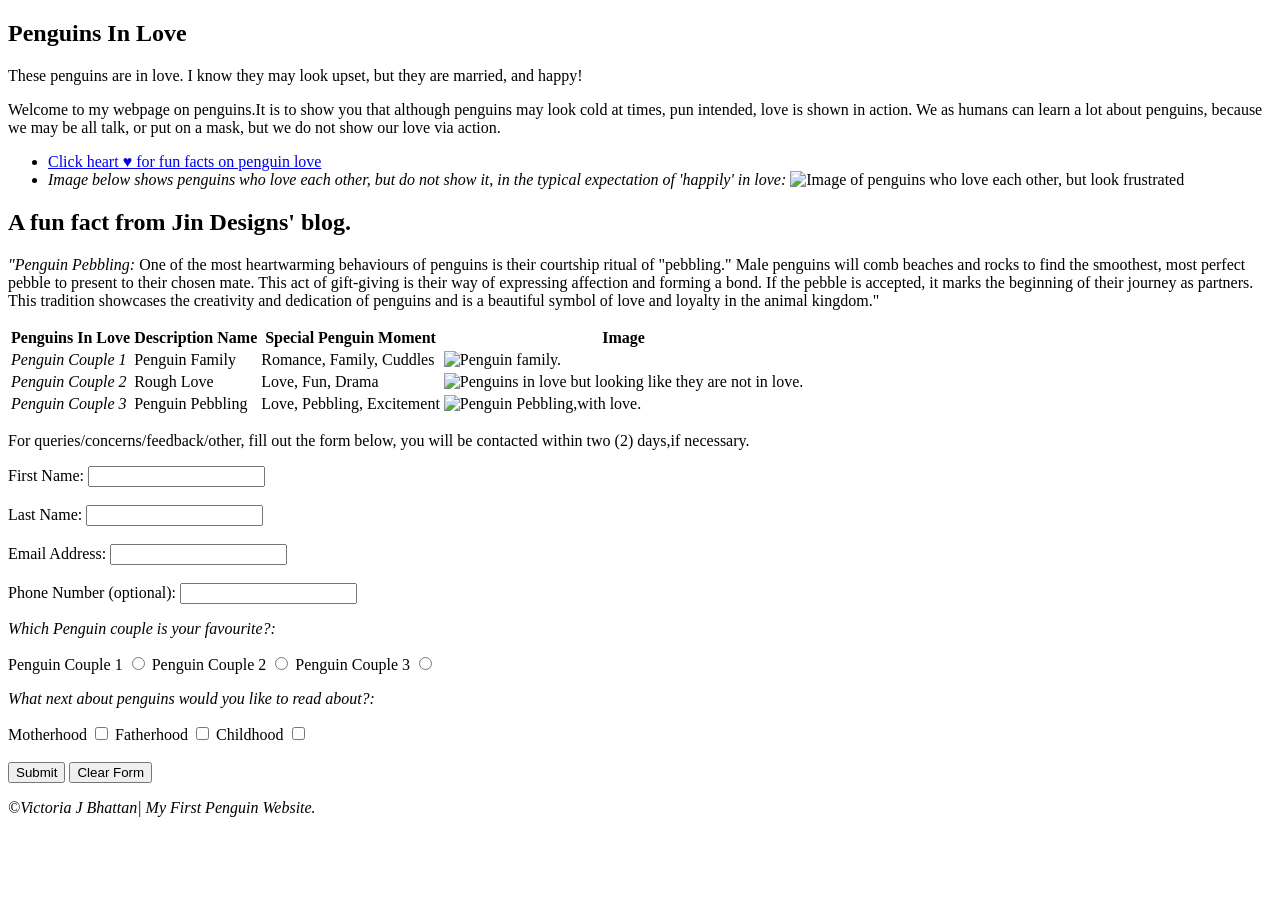
==== index.html @ f4b564ea "Rename Index.html to index.html" ====
<!DOCTYPE html>

<html lang="en-US">

	<head>
	<title>Penguins In Love</title>
	<meta charset= "UTF-8">
	<meta name= "Description" content= "Assignment 1">
	<meta name= "Keywords" content= "Beginner,HTML,CSS">
	<meta name= "Author" content= "Victoria J Bhattan">
	<meta name="Viewport" content= "width=device-width,initial-scale=1.0">	
	<link rel="stylesheet" href="CSS3/styles3.css">
	</head>
	
<body>

<section>
<h1>Penguins In Love</h1>
<p>These penguins are in love. I know they may look upset, but they are married, and happy!</p>
<p>Welcome to my webpage on penguins.It is to show you that although penguins may look cold at times, pun intended, love is shown in action. We as humans can learn a lot about penguins, because we may be all talk, or put on a mask, but we do not show our love via action.</p>
</section>


<nav>
<ul>
	<li><a href= "https://jindesigns.com/blogs/latest-news/penguin-love?srsltid=AfmBOopT3IS0jbh-p5FgtibecdgRtC5zDU31l3xJ8CdgpA2G934aN4BR" target="_blank">Click heart &hearts; for fun facts on penguin love</a></li>
	<li><em>Image below shows penguins who love each other, but do not show it, in the typical expectation of 'happily' in love:</em>
	<img src= "Images/Penguins.jpg" alt="Image of penguins who love each other, but look frustrated" width= "1000" height= "500"></li>
</ul>
</nav>


<article>
<h2>A fun fact from Jin Designs' blog.</h2>
<p><em>"Penguin Pebbling:</em>
One of the most heartwarming behaviours of penguins is their courtship ritual of "pebbling." Male penguins will comb beaches and rocks to find the smoothest, most perfect pebble to present to their chosen mate. This act of gift-giving is their way of expressing affection and forming a bond. If the pebble is accepted, it marks the beginning of their journey as partners. This tradition showcases the creativity and dedication of penguins and is a beautiful symbol of love and loyalty in the animal kingdom."</p>
</article>

<table>
	<thead>
	<tr>
	<th> Penguins In Love </th>
	<th> Description Name </th>
	<th> Special Penguin Moment </th>
	<th> Image </th>
	</tr>
	</thead>
	
	<tbody>
	<tr>
	<td><em>Penguin Couple 1</em></td>
	<td> Penguin Family </td>
	<td> Romance, Family, Cuddles </td>
	<td> <img src="Images/Penguins-2.WEBP" alt="Penguin family." width= "1000" height= "500"></td></tr>
		
	<tr>
	<td><em>Penguin Couple 2</em></td>
	<td>Rough Love </td>
	<td> Love, Fun, Drama </td>
	<td> <img src="Images/Penguins-3.JPG" alt="Penguins in love but looking like they are not in love." width= "1000" height= "500"></td></tr>
		
	<tr>
	<td><em>Penguin Couple 3</em></td>
	<td> Penguin Pebbling </td>
	<td> Love, Pebbling, Excitement </td>
	<td><img src="Images/Penguins-4.JPG" alt="Penguin Pebbling,with love." width="1000" height="500"></td></tr>
</tbody>
</table>

<p> For queries/concerns/feedback/other, fill out the form below, you will be contacted within two (2) days,if necessary.</p>
	
			<label for="fname">First Name:</label>
				<input type="text" id="fname"> <br><br>
			
			<label for="lname">Last Name:</label>
				<input type="text" id="lname"> <br><br>
				
			<label for="user-email">Email Address:</label>
				<input type="email" id="user-email" name="email"> <br><br>
				
			<label for="phone">Phone Number (optional):</label>
				<input type="tel" id="phone" name="phone"> <br>

<p><em>Which Penguin couple is your favourite?:</em></p>
			<label for="penguincouple1">Penguin Couple 1</label>
				<input type="radio" id="penguincouple1" name="Penguin Couple 1" value="Penguin Couple 1"> 	

			<label for="penguincouple2">Penguin Couple 2</label>
				<input type="radio" id="penguincouple2" name="Penguin Couple 2" value="Penguin Couple 2">
			<label for="penguincouple3">Penguin Couple 3</label>
				<input type="radio" id="penguincouple3" name="Penguin Couple 3" value="Penguin Couple 3"> 	
<br>
<p><em>What next about penguins would you like to read about?:</em></p>
			<label for="motherhood"> Motherhood</label>
				<input type="checkbox" id="motherhood" name="Motherhood" value="Motherhood">
			<label for="fatherhood">Fatherhood</label>
				<input type="checkbox" id="fatherhood" name="Fatherhood" value="Fatherhood">
			<label for="childhood">Childhood</label>
				<input type="checkbox" id="childhood" name="Childhood" value="Childhood"><br><br>			
					
<form action="HTML/Response-Penguins-form.html" target="_blank">
<input type="submit" value="Submit">
<input type="reset" value="Clear Form">
</form>


<footer>
<p><em>&copy;Victoria J Bhattan| My First Penguin Website.</em></p>
</footer>	
	
	</body>
	
</html>
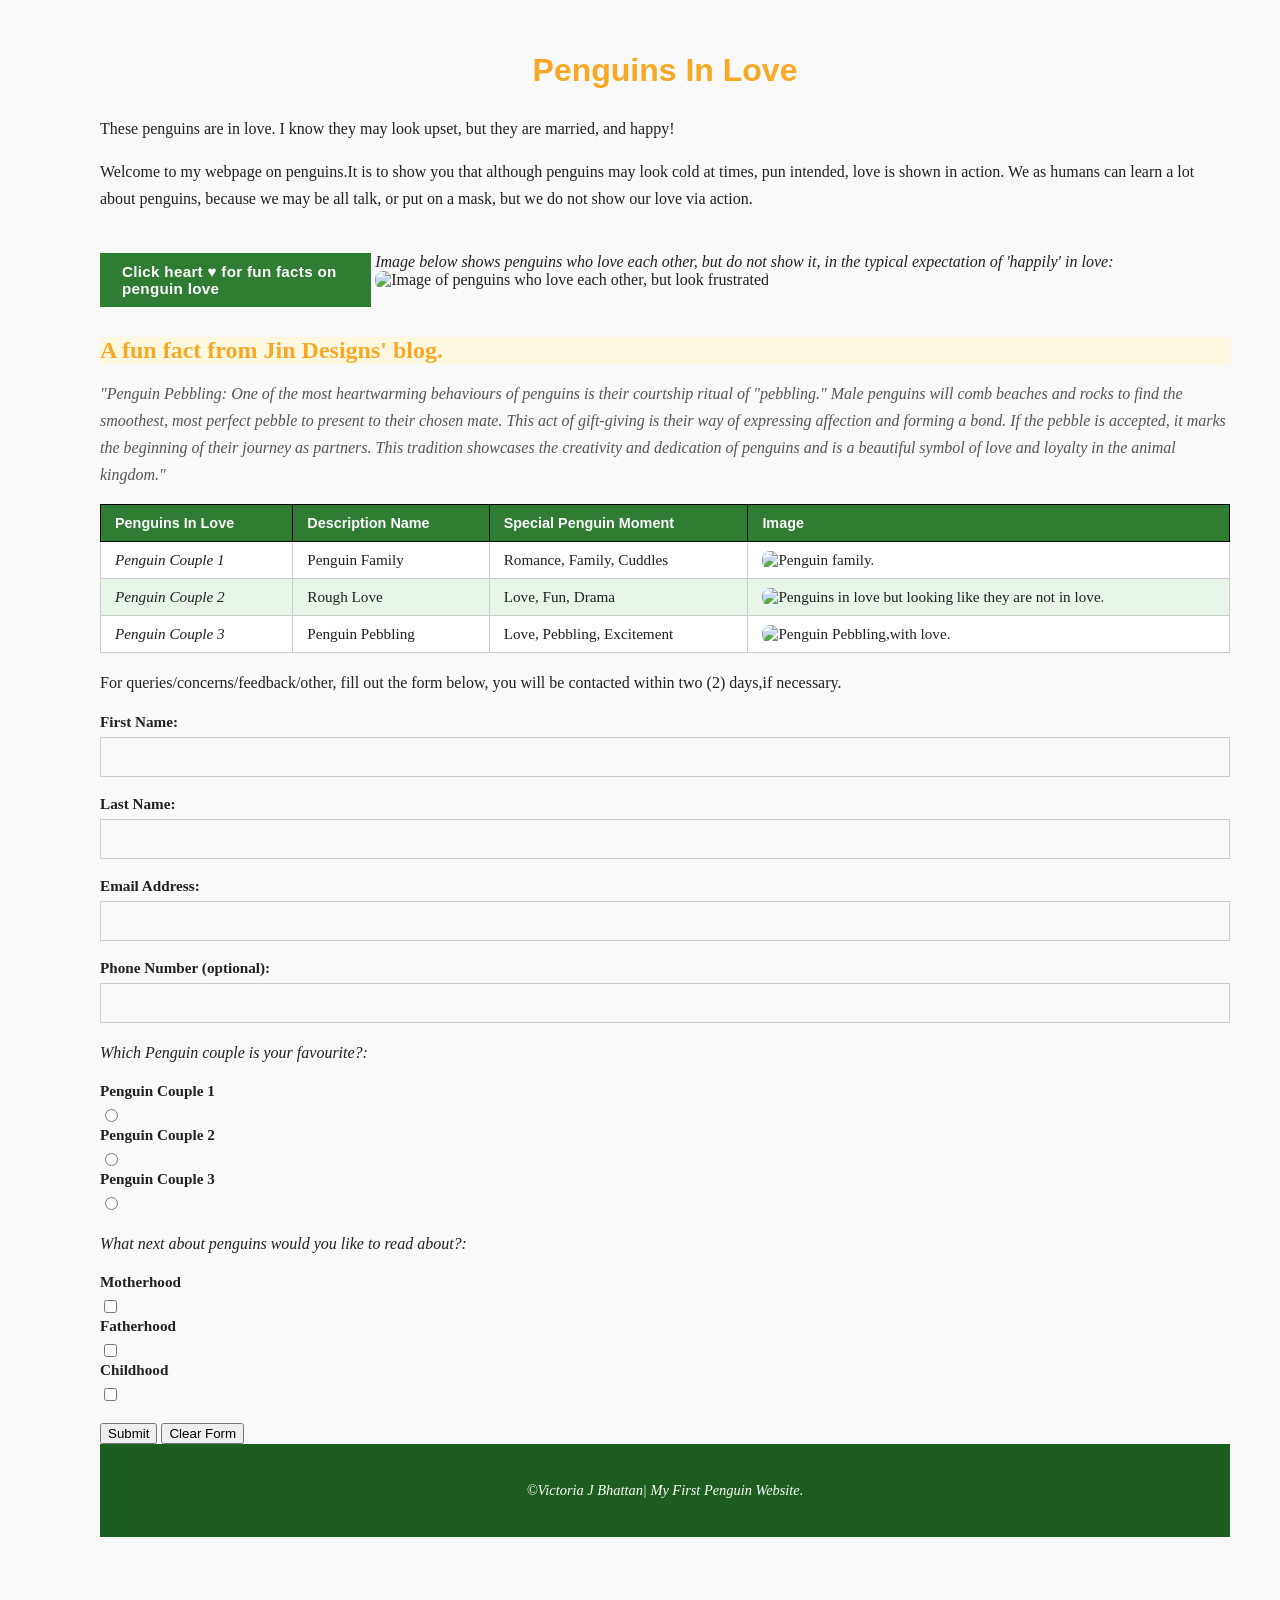
==== commit b6c13d82: "Update index.html" ====
--- a/index.html
+++ b/index.html
@@ -9,7 +9,7 @@
 	<meta name= "Keywords" content= "Beginner,HTML,CSS">
 	<meta name= "Author" content= "Victoria J Bhattan">
 	<meta name="Viewport" content= "width=device-width,initial-scale=1.0">	
-	<link rel="stylesheet" href="CSS3/styles3.css">
+	<link rel="stylesheet" href="styles3.css">
 	</head>
 	
 <body>
--- a/styles3.css
+++ b/styles3.css
@@ -0,0 +1,175 @@
+h1{color: #003366;
+					 font-size:16px;
+					 text-align: center;
+					 font-family: "Arial Black",sans-serif;}
+					p:hover address {color: pink;}
+					body {padding: 25px 50px 75px 100px;
+						  margin: 0;}
+                    body {background-color: #f4f6f9;}
+					
+					table{
+						width: 90%;
+						margin-right:  auto;
+						margin-left: auto;
+						background-color: white;
+					border-collapse: collapse;}
+					  
+					table,th,td{
+					border: 1px solid black;}
+					
+					th,td{
+					padding: 10px;}
+					
+					tbody tr:nth-child(even){background-color: #f9f9f9;}
+					
+					tbody tr:hover{background-color:#e6f0ff;}
+					
+					img{width: 100px; 
+					height: 70px;
+					border-radius: 8px;
+					object-fit: cover;}
+					
+					:root {--colour-green: #2e7d32;
+						--colour-green-dark: #1b5e20;
+						--colour-green-light: #e8f5e9;
+						--colour-gold: #f9a825;
+						--colour-gold-light: #fff8e1;
+						--colour-text: #212121;
+						--colour-muted: #555555;
+						--colour-border: #cccccc;
+						--colour-white: #ffffff;
+						--colour-offwhite: #f9f9f9;}
+						
+					*,*::before, *::after {box-sizing:border-box;}
+					
+					body {font-family: Georgia, "Times New Roman", serif;background-color: var(--colour-offwhite);color: var(--colour-text);}
+					
+					h1 {font-size: 2em;color: var(--colour-gold);}
+					
+					h2 {font-size: 1.5em;color: var(--colour-gold);}
+					
+					h3 {font-size: 1.2em;color: var(--colour-green-light);}
+					
+					p {font-size: 1em;line-height: 1.7;}
+					
+					a {color: var(--colour-green);}
+					
+					a:hover {color: var(--colour-gold);text-decoration: underline;}	
+					
+					header {background-color: var(--colour-green-dark);color: var(--colour-white);padding: 20px 40px;}
+					
+					.tagline {font-size: 0.95em;font-style: italic;color: var(--colour-gold);margin-top: 4px;letter-spacing: 0.5px;}
+					
+					.hero img {width: 100%;height: 300px;object-fit: cover;display: block;}
+					
+					main {background-color: var(--colour-white);padding: 30px 40px;}
+					
+					section {margin-bottom: 40px;}
+					
+					article h2{background-color: var(--colour-gold-light); margin-bottom:10px;}
+					
+					footer {background-color: var(--colour-green-dark);color: var(--colour-white);text-align: center;padding: 20px 40px;font-size: 0.9em;}
+					
+					footer a {color: var(--colour-gold);}
+					
+					footer a:hover {color: var(--colour-white);}
+					
+					section h2 {border-bottom: 3px solid var(--colour-green);padding-bottom: 8px;margin-bottom: 16px;}
+					
+					table {width: 100%;border-collapse: collapse;margin-top: 16px;margin-bottom: 16px;}
+					
+					caption {font-style: italic;font-size: 0.9em;color: var(--colour-muted);margin-bottom: 8px;text-align: left;}
+					
+					th {background-color: var(--colour-green);color: var(--colour-white);padding: 10px 14px;text-align: left;font-family: Arial, sans-serif;font-size: 0.9em;}
+					
+					td {padding: 9px 14px;border: 1px solid var(--colour-border);font-size: 0.95em;}
+					
+					tr:nth-child(even) td {background-color: var(--colour-green-light);}
+					
+					.center {text-align: center;}
+					
+					.programme-list li,
+					.facts-list li {padding: 6px 0;border-bottom: 1px solid #eeeeee;line-height: 1.6;}
+					
+					.programme-list li:last-child,
+					.facts-list li:last-child {border-bottom: none;}
+					
+					.contact-list {list-style: none;padding: 0;}
+					
+					.contact-list li {padding: 8px 0;border-bottom: 1px solid #eeeeee;font-size: 1em;}
+					
+					.contact-list li:last-child {border-bottom: none;}
+					
+					.form-group {margin-bottom: 20px;}
+					
+					label {display: block;font-weight: bold;margin-bottom: 6px;font-size: 0.95em;}
+					
+					input[type="text"],
+					input[type="email"],
+					input[type="tel"],
+					select,
+					textarea {width: 100%;padding: 10px 12px;border: 1px solid var(--colour-border);font-size: 1em;font-family: Georgia, serif;background-color: var(--colour-offwhite);}
+					
+					textarea {resize: vertical;}
+					
+					button {padding: 11px 28px;margin-right: 12px;font-size: 1em;cursor: pointer;border: 2px solid var(--colour-green);}
+					
+					button[type="submit"] {background-color: var(--colour-green);color: var(--colour-white);}
+					
+					button[type="reset"] {background-color: var(--colour-white);color: var(--colour-green);}
+					
+					.required {color: #c62828;font-weight: bold;}
+					
+					.form-note {font-size: 0.85em;color: var(--colour-muted);margin-top: 8px;}
+					
+					.map-section iframe {display: block;margin-top: 12px;}
+					
+					.page-links {padding: 16px 0;border-top: 1px solid var(--colour-border);font-size: 0.95em;}
+					
+					.two-col {display: flex;gap: 30px;align-items: flex-start;}
+					
+					.col-text {flex: 2;}
+					
+					.col-image {flex: 1;}
+					
+					.col-image img {width: 100%;height: auto;border: 3px solid var(--colour-green-light);}
+					
+					nav {margin-top: 14px;}
+					
+					nav ul {list-style: none;padding: 0;margin: 0;display: flex;gap: 4px;}
+					
+					nav ul li a {display: block;padding: 10px 22px;background-color: var(--colour-green);color: var(--colour-white);text-decoration: none;font-family: Arial, sans-serif;font-size: 0.95em;font-weight: bold;letter-spacing: 0.3px;}
+					
+					nav ul li a:hover {background-color: var(--colour-gold);color: var(--colour-green-dark);}
+					
+					nav ul li a.active {background-color: var(--colour-gold);color: var(--colour-green-dark);}
+					
+					li {margin-bottom: 10px;}
+					
+					.about p {color: #333333;}
+					
+					section > h2 {font-family: Arial, sans-serif;}
+					
+					h2 + p {font-style: italic;color: var(--colour-muted);}
+					
+					section > h2::before {content: "▸ ";color: var(--colour-green);}
+					
+					input[type="text"]:focus,
+					input[type="email"]:focus,
+					input[type="tel"]:focus,
+					select:focus,
+					textarea:focus {
+					outline: 2px solid var(--colour-green);
+					background-color: var(--colour-white);}
+					
+					button:hover {opacity: 0.85;}
+					
+					.radio-group,
+					.checkbox-group {display: flex;flex-wrap: wrap;gap: 12px;margin-top: 6px;}
+					
+					.radio-group label,
+					.checkbox-group label {font-weight: normal;display: flex;align-items: center;gap: 6px;cursor: pointer;}
+					
+					.about p ~ p {margin-top: 12px;}
+					
+					
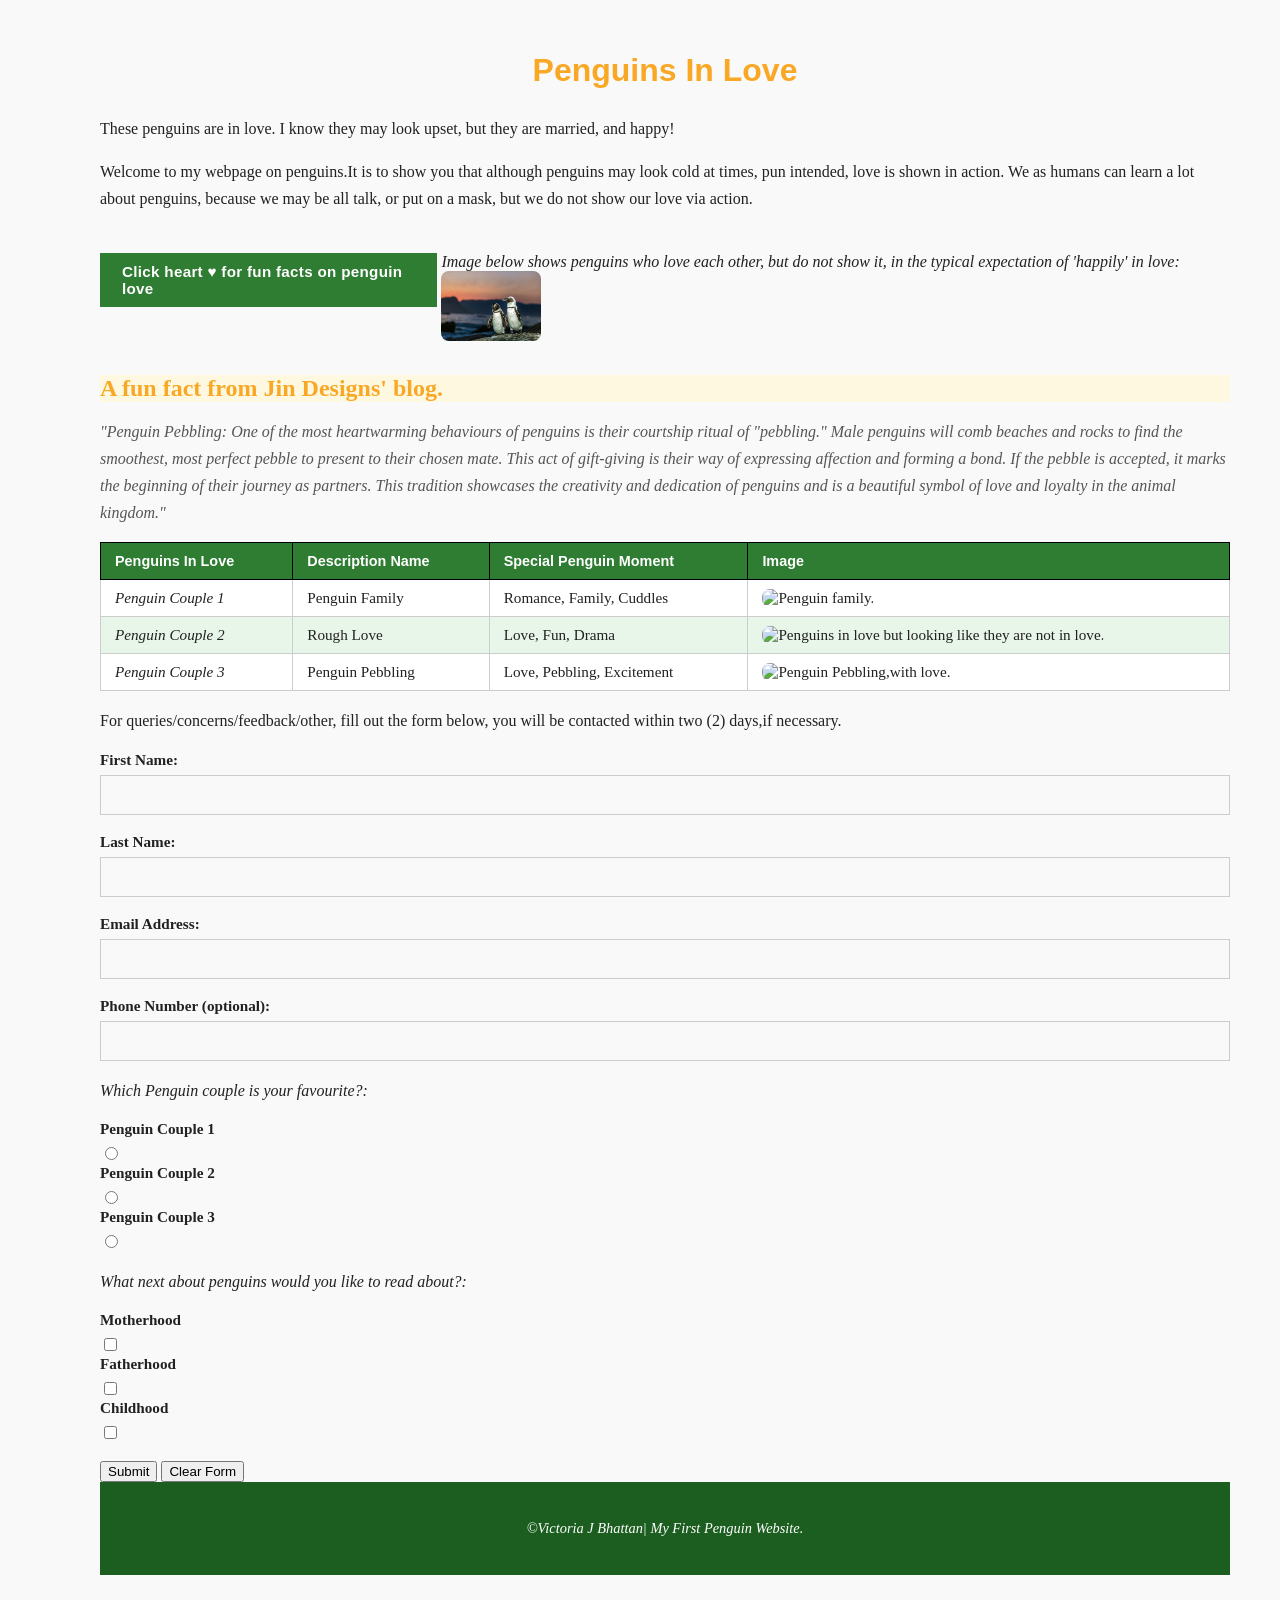
==== commit 77969f0c: "Update index.html" ====
--- a/index.html
+++ b/index.html
@@ -25,7 +25,7 @@
 <ul>
 	<li><a href= "https://jindesigns.com/blogs/latest-news/penguin-love?srsltid=AfmBOopT3IS0jbh-p5FgtibecdgRtC5zDU31l3xJ8CdgpA2G934aN4BR" target="_blank">Click heart &hearts; for fun facts on penguin love</a></li>
 	<li><em>Image below shows penguins who love each other, but do not show it, in the typical expectation of 'happily' in love:</em>
-	<img src= "Images/Penguins.jpg" alt="Image of penguins who love each other, but look frustrated" width= "1000" height= "500"></li>
+	<img src= "Penguins.jpg" alt="Image of penguins who love each other, but look frustrated" width= "1000" height= "500"></li>
 </ul>
 </nav>
 
@@ -51,19 +51,19 @@
 	<td><em>Penguin Couple 1</em></td>
 	<td> Penguin Family </td>
 	<td> Romance, Family, Cuddles </td>
-	<td> <img src="Images/Penguins-2.WEBP" alt="Penguin family." width= "1000" height= "500"></td></tr>
+	<td> <img src="Penguins-2.WEBP" alt="Penguin family." width= "1000" height= "500"></td></tr>
 		
 	<tr>
 	<td><em>Penguin Couple 2</em></td>
 	<td>Rough Love </td>
 	<td> Love, Fun, Drama </td>
-	<td> <img src="Images/Penguins-3.JPG" alt="Penguins in love but looking like they are not in love." width= "1000" height= "500"></td></tr>
+	<td> <img src="Penguins-3.JPG" alt="Penguins in love but looking like they are not in love." width= "1000" height= "500"></td></tr>
 		
 	<tr>
 	<td><em>Penguin Couple 3</em></td>
 	<td> Penguin Pebbling </td>
 	<td> Love, Pebbling, Excitement </td>
-	<td><img src="Images/Penguins-4.JPG" alt="Penguin Pebbling,with love." width="1000" height="500"></td></tr>
+	<td><img src="Penguins-4.JPG" alt="Penguin Pebbling,with love." width="1000" height="500"></td></tr>
 </tbody>
 </table>
 
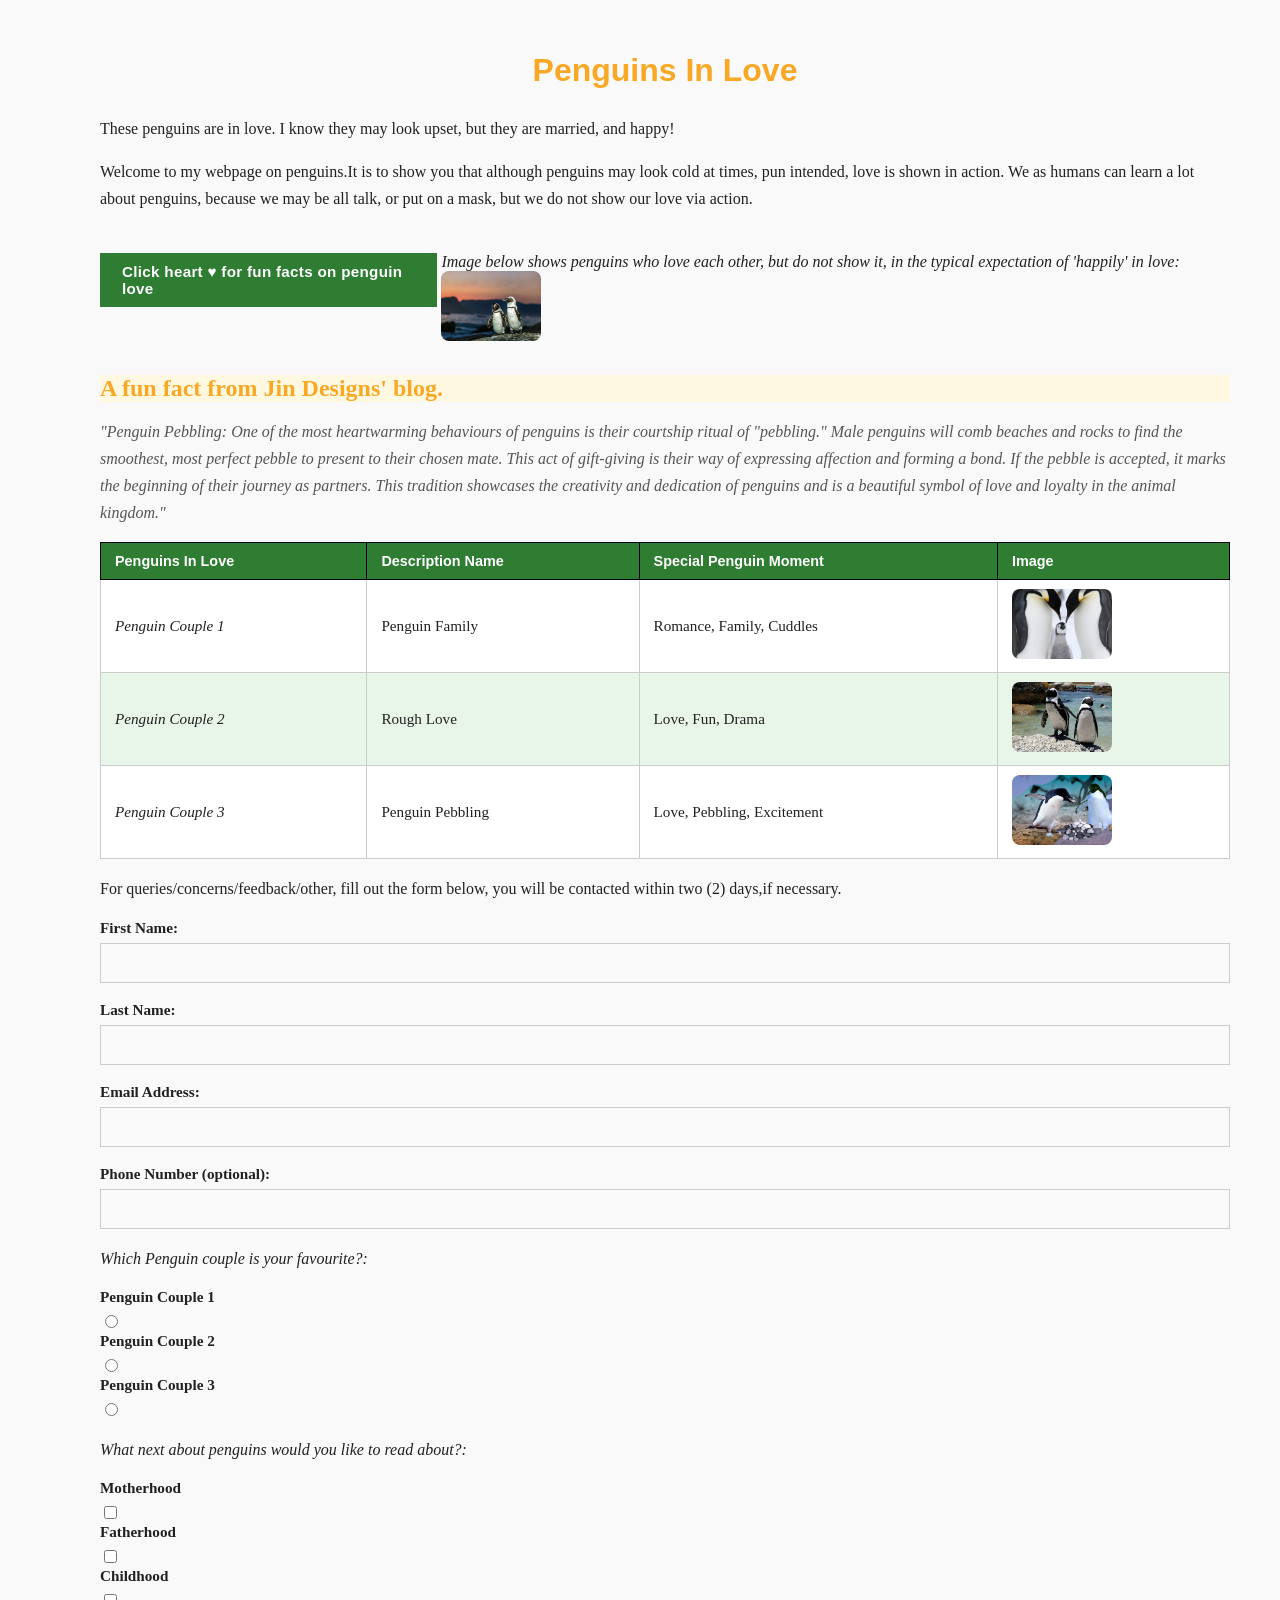
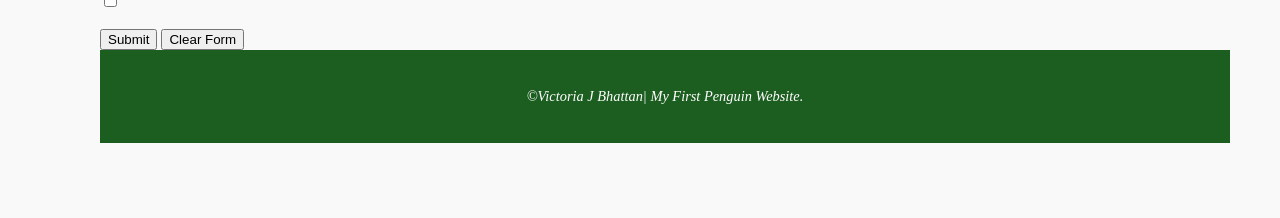
==== commit c33c86ef: "Update index.html" ====
--- a/index.html
+++ b/index.html
@@ -51,19 +51,19 @@
 	<td><em>Penguin Couple 1</em></td>
 	<td> Penguin Family </td>
 	<td> Romance, Family, Cuddles </td>
-	<td> <img src="Penguins-2.WEBP" alt="Penguin family." width= "1000" height= "500"></td></tr>
+	<td> <img src= "Penguins-2.webp" alt="Penguin family." width= "1000" height= "500"></td></tr>
 		
 	<tr>
 	<td><em>Penguin Couple 2</em></td>
 	<td>Rough Love </td>
 	<td> Love, Fun, Drama </td>
-	<td> <img src="Penguins-3.JPG" alt="Penguins in love but looking like they are not in love." width= "1000" height= "500"></td></tr>
+	<td> <img src= "Penguins-3.jpg" alt="Penguins in love but looking like they are not in love." width= "1000" height= "500"></td></tr>
 		
 	<tr>
 	<td><em>Penguin Couple 3</em></td>
 	<td> Penguin Pebbling </td>
 	<td> Love, Pebbling, Excitement </td>
-	<td><img src="Penguins-4.JPG" alt="Penguin Pebbling,with love." width="1000" height="500"></td></tr>
+	<td><img src= "Penguins-4.jpg" alt="Penguin Pebbling,with love." width="1000" height="500"></td></tr>
 </tbody>
 </table>
 
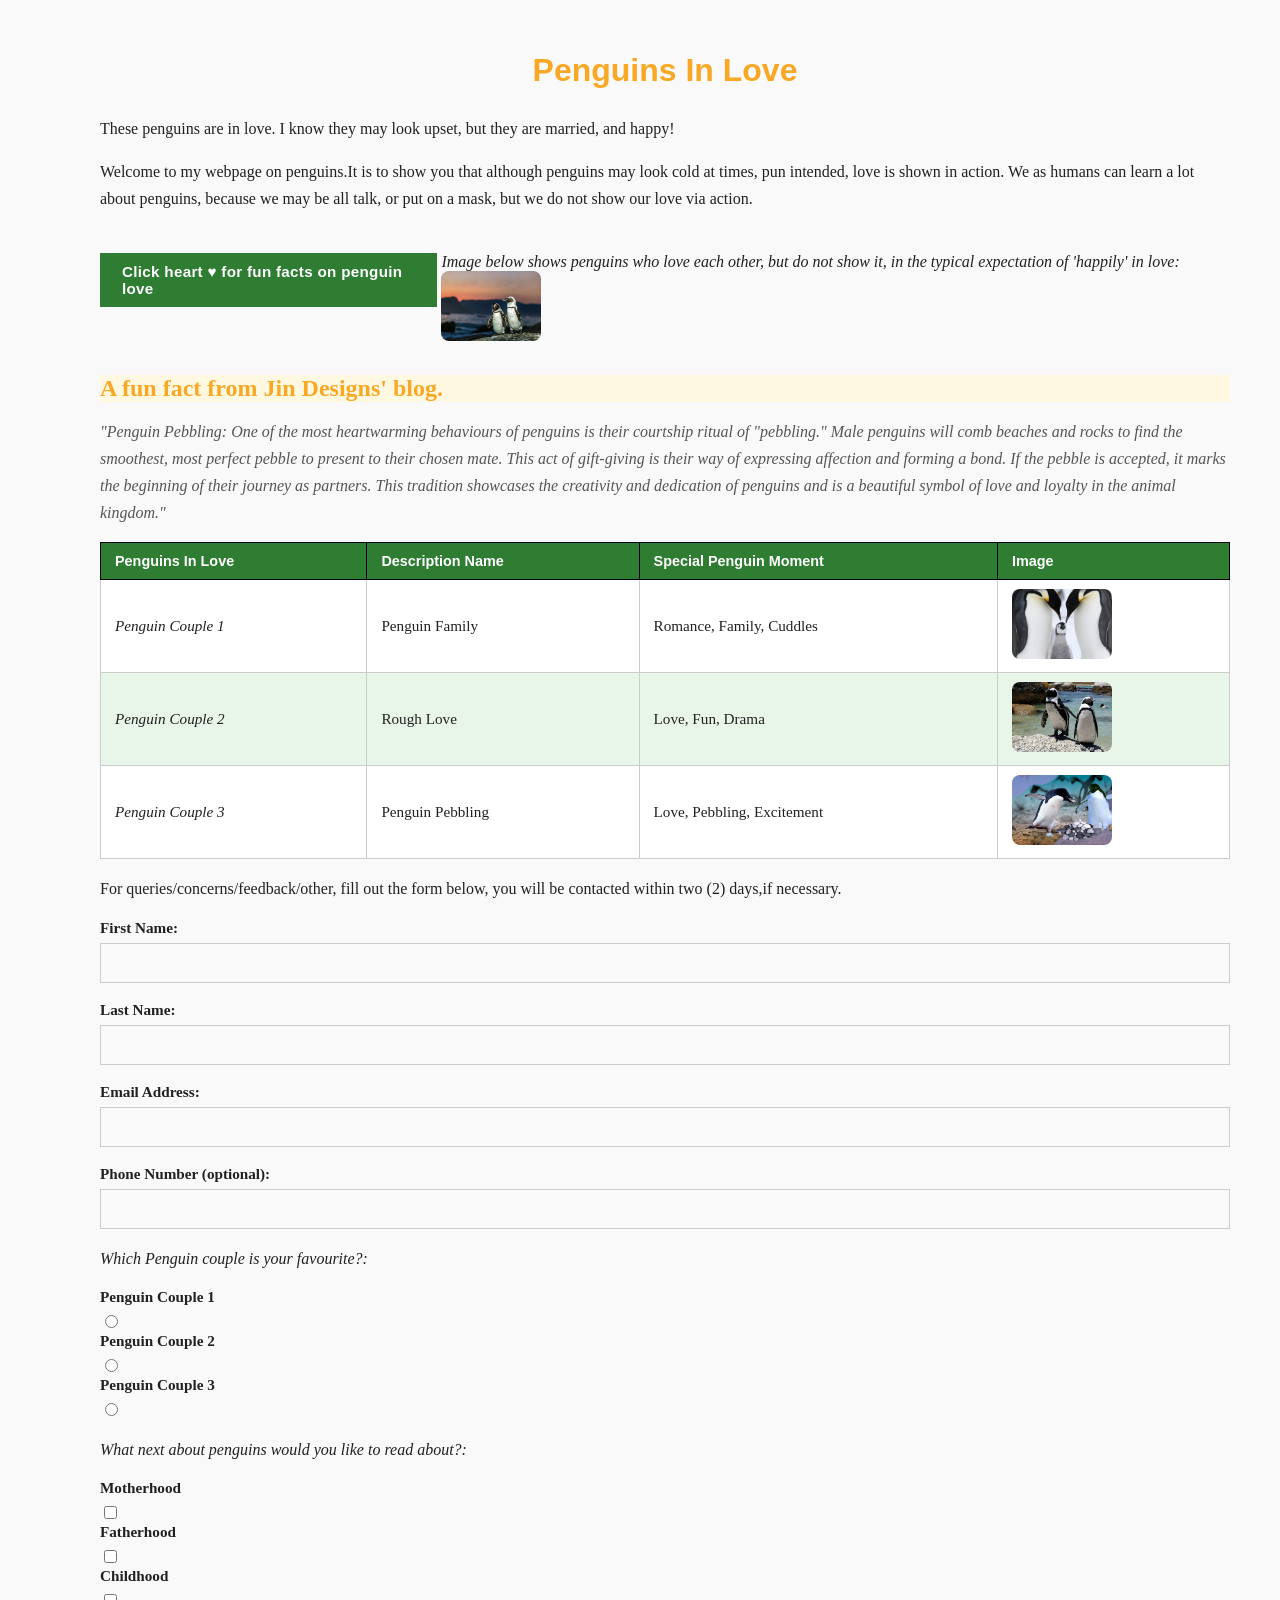
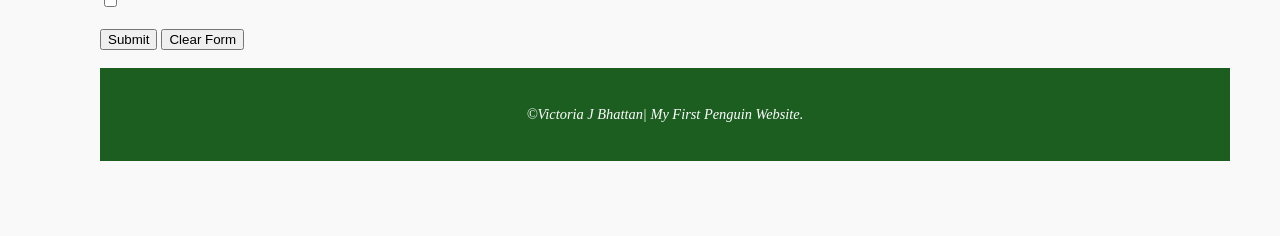
==== commit f720888e: "Update index.html" ====
--- a/index.html
+++ b/index.html
@@ -102,7 +102,7 @@
 <input type="submit" value="Submit">
 <input type="reset" value="Clear Form">
 </form>
-
+<br>
 
 <footer>
 <p><em>&copy;Victoria J Bhattan| My First Penguin Website.</em></p>
